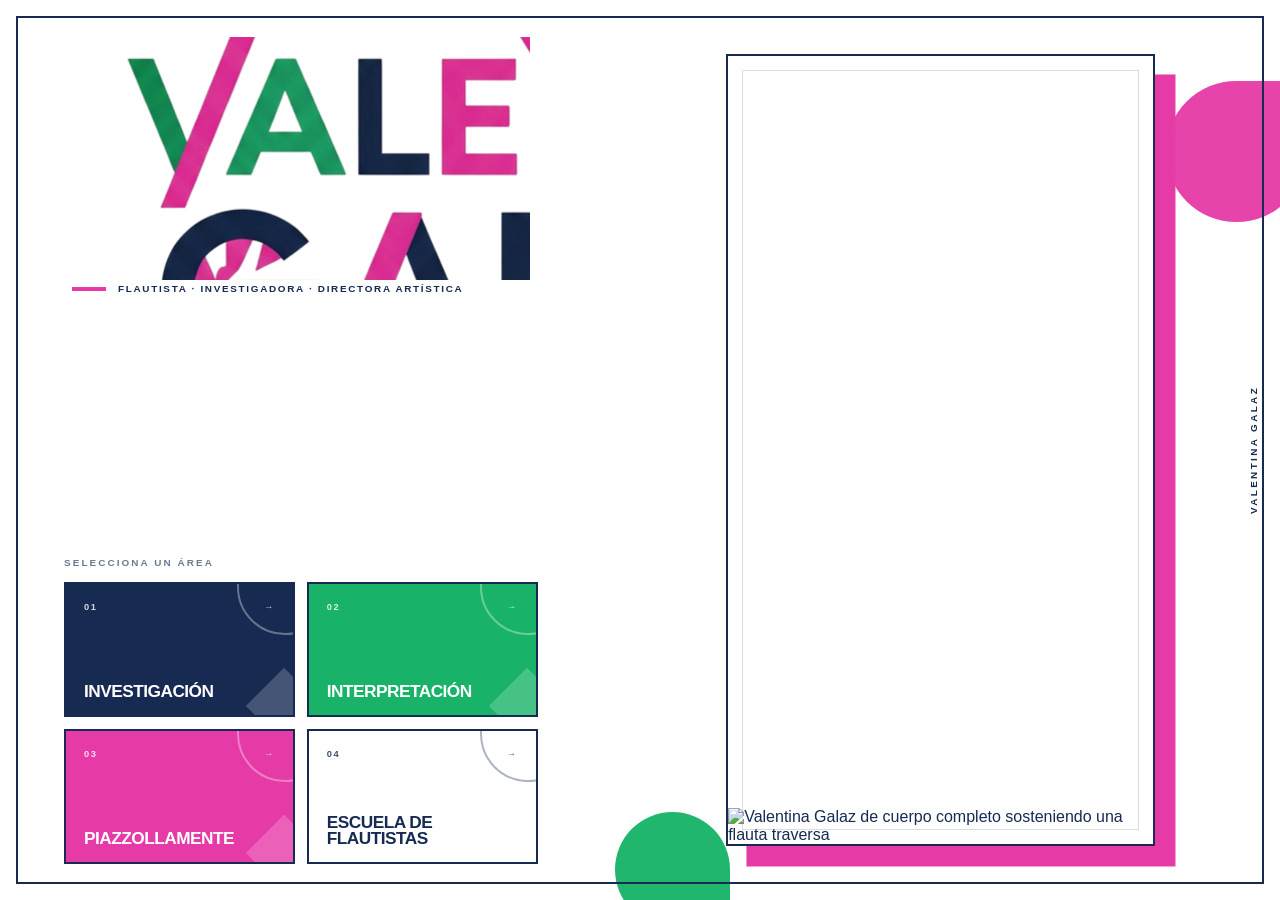
==== index.html @ 2e4d0d46 "Aumentar tamaño visual del logotipo principal" ====
<!doctype html>
<html lang="es">
<head>
  <meta charset="utf-8">
  <meta name="viewport" content="width=device-width,initial-scale=1,viewport-fit=cover">
  <title>Valentina Galaz</title>
  <meta name="description" content="Valentina Galaz — investigación, interpretación, Piazzollamente y Escuela de Flautistas.">
  <link rel="canonical" href="https://valentinagalaz.cl/">
  <style>
    :root{
      --white:#ffffff;
      --blue:#162a52;
      --green:#18b368;
      --fuchsia:#e63aa7;
      --ease:cubic-bezier(.2,.75,.25,1);
    }
    *{box-sizing:border-box}
    html,body{width:100%;height:100%;margin:0;overflow:hidden;background:var(--white);font-family:Arial,Helvetica,sans-serif;color:var(--blue)}
    body{min-height:100dvh}
    a{color:inherit}
    .home{position:fixed;inset:0;min-height:100dvh;display:grid;grid-template-columns:minmax(430px,47vw) minmax(0,1fr);overflow:hidden;background:var(--white)}
    .frame{position:absolute;inset:16px;border:2px solid var(--blue);pointer-events:none;z-index:20}

    .identity{position:relative;z-index:4;display:flex;flex-direction:column;min-width:0;min-height:0;padding:clamp(38px,5vh,68px) clamp(42px,5vw,78px) clamp(30px,4vh,54px);background:var(--white)}
    .logo-safe{position:relative;width:min(100%,760px);height:clamp(185px,27vh,275px);margin:-8px 0 0 -8px;overflow:hidden;opacity:0;transform:translateY(-12px);animation:in .8s var(--ease) .05s forwards}
    .logo-safe img{position:absolute;left:0;top:50%;display:block;width:100%;height:auto;max-width:none;max-height:none;transform:translateY(-50%) scale(2.15);transform-origin:left center}
    .role{margin:2px 8px 0;font-size:clamp(.62rem,.72vw,.8rem);line-height:1.5;letter-spacing:.17em;text-transform:uppercase;font-weight:700;opacity:0;animation:in .7s var(--ease) .24s forwards}
    .role:before{content:"";display:inline-block;width:34px;height:4px;background:var(--fuchsia);margin-right:12px;vertical-align:middle}
    .nav-title{margin-top:auto;margin-bottom:14px;font-size:.62rem;letter-spacing:.21em;text-transform:uppercase;font-weight:800;opacity:.62}

    .cards{display:grid;grid-template-columns:repeat(2,minmax(0,1fr));gap:12px;width:min(100%,560px)}
    .card{position:relative;min-height:clamp(105px,15vh,148px);padding:18px;overflow:hidden;text-decoration:none;color:white;background:var(--blue);border:2px solid var(--blue);opacity:0;transform:translateY(18px);animation:cardIn .65s var(--ease) forwards;transition:transform .35s var(--ease),box-shadow .35s var(--ease),filter .35s var(--ease)}
    .card:nth-child(1){animation-delay:.36s}.card:nth-child(2){animation-delay:.46s}.card:nth-child(3){animation-delay:.56s}.card:nth-child(4){animation-delay:.66s}
    .card.green{background:var(--green)}
    .card.fuchsia{background:var(--fuchsia)}
    .card.white{background:var(--white);color:var(--blue)}
    .card:before{content:"";position:absolute;width:92px;aspect-ratio:1;border:2px solid currentColor;border-radius:50%;right:-40px;top:-45px;opacity:.35;transition:transform .45s var(--ease)}
    .card:after{content:"";position:absolute;width:54px;height:54px;right:-18px;bottom:-18px;background:rgba(255,255,255,.2);transform:rotate(45deg);transition:transform .45s var(--ease)}
    .card:hover,.card:focus-visible{transform:translateY(-5px);filter:saturate(1.08);box-shadow:10px 10px 0 rgba(22,42,82,.18);outline:none;z-index:3}
    .card:hover:before,.card:focus-visible:before{transform:translate(-22px,20px) scale(1.1)}
    .card:hover:after,.card:focus-visible:after{transform:translate(-18px,-12px) rotate(0)}
    .card-top{position:relative;z-index:2;display:flex;justify-content:space-between;font-size:.58rem;letter-spacing:.16em;text-transform:uppercase;font-weight:800;opacity:.82}
    .card h2{position:absolute;z-index:2;left:18px;right:18px;bottom:16px;margin:0;font-size:clamp(.95rem,1.35vw,1.34rem);line-height:.94;letter-spacing:-.03em;text-transform:uppercase}

    .portrait-panel{position:relative;min-width:0;height:100%;overflow:hidden;display:flex;align-items:center;justify-content:center;padding:clamp(48px,6vh,82px) clamp(42px,5vw,82px);background:var(--white)}
    .portrait-frame{position:relative;z-index:2;width:min(78%,700px);height:min(calc(100dvh - clamp(96px,12vh,164px)),850px);min-height:430px;display:flex;align-items:flex-end;justify-content:center;overflow:hidden;background:var(--white);border:2px solid var(--blue);box-shadow:clamp(12px,1.6vw,22px) clamp(12px,1.6vw,22px) 0 var(--fuchsia);opacity:0;transform:translateY(24px);animation:frameIn .95s var(--ease) .12s forwards}
    .portrait-frame:after{content:"";position:absolute;inset:14px;border:1px solid rgba(22,42,82,.16);z-index:3;pointer-events:none}
    .portrait-frame picture{display:flex;align-items:flex-end;justify-content:center;width:100%;height:100%}
    .portrait{display:block;width:auto;height:auto;max-width:100%;max-height:100%;object-fit:contain;object-position:center bottom;animation:photoSettle 1.2s var(--ease) .14s both}
    .shape{position:absolute;z-index:3;pointer-events:none}
    .shape.fuchsia{width:clamp(90px,11vw,166px);aspect-ratio:1;background:var(--fuchsia);right:-4%;top:9%;border-radius:50% 0 50% 50%;opacity:.95}
    .shape.green{width:clamp(78px,9vw,134px);aspect-ratio:1;background:var(--green);left:2%;bottom:-3%;border-radius:50% 50% 0 50%;opacity:.96}
    .vertical{position:absolute;z-index:4;right:21px;top:50%;transform:translateY(-50%) rotate(180deg);writing-mode:vertical-rl;color:var(--blue);font-size:.62rem;letter-spacing:.24em;text-transform:uppercase;font-weight:800}

    @keyframes in{to{opacity:1;transform:none}}
    @keyframes cardIn{to{opacity:1;transform:none}}
    @keyframes frameIn{to{opacity:1;transform:none}}
    @keyframes photoSettle{from{transform:scale(.985)}to{transform:scale(1)}}

    @media(max-width:940px){
      .home{grid-template-columns:minmax(380px,49vw) minmax(0,1fr)}
      .identity{padding-left:32px;padding-right:32px}
      .logo-safe{height:clamp(170px,24vh,235px)}
      .logo-safe img{transform:translateY(-50%) scale(2)}
      .portrait-panel{padding-left:30px;padding-right:42px}
      .portrait-frame{width:88%}
    }

    @media(max-width:680px){
      html,body{overflow:auto;background:var(--white)}
      .home{position:relative;min-height:100svh;grid-template-columns:1fr;grid-template-rows:auto minmax(320px,44svh) auto;overflow:hidden;background:var(--white)}
      .frame{inset:8px}
      .identity{display:contents}
      .logo-safe{grid-row:1;align-self:center;width:calc(100% - 34px);max-width:560px;height:clamp(150px,24svh,215px);margin:6px auto 0;z-index:6}
      .logo-safe img{left:50%;transform:translate(-50%,-50%) scale(1.9);transform-origin:center}
      .role,.nav-title{display:none}
      .portrait-panel{grid-row:2;padding:12px 24px 14px;background:var(--white)}
      .portrait-frame{width:min(76vw,405px);height:100%;min-height:0;box-shadow:8px 8px 0 var(--fuchsia);background:var(--white)}
      .portrait-frame:after{inset:8px}
      .portrait{max-width:100%;max-height:100%;object-fit:contain;object-position:center bottom}
      .shape.fuchsia{width:68px;top:2%;right:-10px}
      .shape.green{width:60px;left:-10px;bottom:-7px}
      .vertical{display:none}
      .cards{grid-row:3;z-index:7;justify-self:center;width:min(calc(100% - 28px),520px);grid-template-columns:repeat(2,1fr);gap:8px;padding:8px 0 20px;background:var(--white)}
      .card{min-height:110px;padding:13px}
      .card h2{left:13px;right:13px;bottom:12px;font-size:clamp(.78rem,3.7vw,1rem)}
      .card-top{font-size:.5rem}
    }

    @media(max-height:650px) and (min-width:681px){
      .identity{padding-top:24px;padding-bottom:22px}
      .logo-safe{height:145px;width:min(100%,650px)}
      .logo-safe img{transform:translateY(-50%) scale(1.85)}
      .cards{gap:8px}
      .card{min-height:88px}
      .portrait-panel{padding-top:34px;padding-bottom:34px}
      .portrait-frame{height:calc(100dvh - 68px);min-height:0}
    }

    @media(prefers-reduced-motion:reduce){*,*:before,*:after{animation:none!important;transition:none!important}.logo-safe,.role,.card,.portrait-frame{opacity:1;transform:none}}
  </style>
</head>
<body>
  <main class="home">
    <div class="frame" aria-hidden="true"></div>

    <section class="identity" aria-label="Identidad y áreas de trabajo">
      <div class="logo-safe">
        <img src="assets/Fondo%20marfil.png" alt="Valentina Galaz" loading="eager" decoding="async">
      </div>

      <p class="role">Flautista · Investigadora · Directora artística</p>
      <div class="nav-title">Selecciona un área</div>

      <nav class="cards" aria-label="Áreas de trabajo">
        <a class="card" href="investigacion/">
          <span class="card-top"><span>01</span><span>→</span></span>
          <h2>Investigación</h2>
        </a>
        <a class="card green" href="interpretacion/">
          <span class="card-top"><span>02</span><span>→</span></span>
          <h2>Interpretación</h2>
        </a>
        <a class="card fuchsia" href="piazzollamente/">
          <span class="card-top"><span>03</span><span>→</span></span>
          <h2>Piazzollamente</h2>
        </a>
        <a class="card white" href="escuela-de-flautistas/">
          <span class="card-top"><span>04</span><span>→</span></span>
          <h2>Escuela de<br>Flautistas</h2>
        </a>
      </nav>
    </section>

    <section class="portrait-panel" aria-label="Retrato de Valentina Galaz">
      <div class="portrait-frame">
        <picture>
          <source srcset="assets/valentina-home.webp" type="image/webp">
          <img class="portrait" src="assets/ChatGPT%20Image%2030%20may%202026%2C%2013_55_32%20%281%29.png" alt="Valentina Galaz de cuerpo completo sosteniendo una flauta traversa" loading="eager" decoding="async" fetchpriority="high">
        </picture>
      </div>
      <span class="shape fuchsia" aria-hidden="true"></span>
      <span class="shape green" aria-hidden="true"></span>
      <span class="vertical">Valentina Galaz</span>
    </section>
  </main>
</body>
</html>
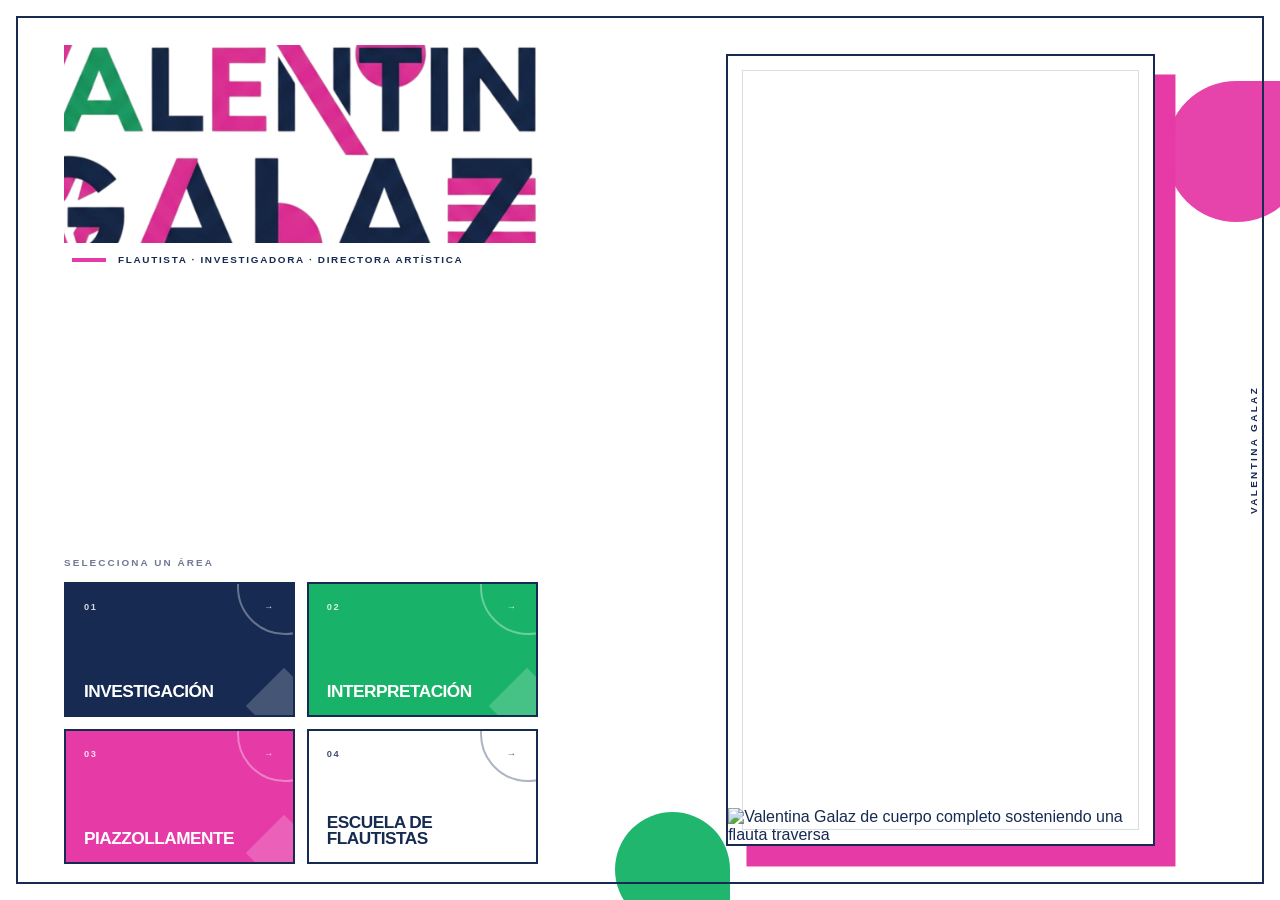
==== commit 84667858: "Corregir escala y encuadre del logotipo" ====
--- a/index.html
+++ b/index.html
@@ -22,8 +22,8 @@
     .frame{position:absolute;inset:16px;border:2px solid var(--blue);pointer-events:none;z-index:20}
 
     .identity{position:relative;z-index:4;display:flex;flex-direction:column;min-width:0;min-height:0;padding:clamp(38px,5vh,68px) clamp(42px,5vw,78px) clamp(30px,4vh,54px);background:var(--white)}
-    .logo-safe{position:relative;width:min(100%,760px);height:clamp(185px,27vh,275px);margin:-8px 0 0 -8px;overflow:hidden;opacity:0;transform:translateY(-12px);animation:in .8s var(--ease) .05s forwards}
-    .logo-safe img{position:absolute;left:0;top:50%;display:block;width:100%;height:auto;max-width:none;max-height:none;transform:translateY(-50%) scale(2.15);transform-origin:left center}
+    .logo-safe{position:relative;width:min(100%,680px);height:clamp(170px,22vh,220px);margin:0 0 8px 0;overflow:hidden;opacity:0;transform:translateY(-12px);animation:in .8s var(--ease) .05s forwards}
+    .logo-safe img{position:absolute;left:50%;top:50%;display:block;width:100%;height:auto;max-width:none;max-height:none;transform:translate(-50%,-50%) scale(1.55);transform-origin:center}
     .role{margin:2px 8px 0;font-size:clamp(.62rem,.72vw,.8rem);line-height:1.5;letter-spacing:.17em;text-transform:uppercase;font-weight:700;opacity:0;animation:in .7s var(--ease) .24s forwards}
     .role:before{content:"";display:inline-block;width:34px;height:4px;background:var(--fuchsia);margin-right:12px;vertical-align:middle}
     .nav-title{margin-top:auto;margin-bottom:14px;font-size:.62rem;letter-spacing:.21em;text-transform:uppercase;font-weight:800;opacity:.62}
@@ -60,8 +60,8 @@
     @media(max-width:940px){
       .home{grid-template-columns:minmax(380px,49vw) minmax(0,1fr)}
       .identity{padding-left:32px;padding-right:32px}
-      .logo-safe{height:clamp(170px,24vh,235px)}
-      .logo-safe img{transform:translateY(-50%) scale(2)}
+      .logo-safe{height:clamp(155px,21vh,205px)}
+      .logo-safe img{transform:translate(-50%,-50%) scale(1.45)}
       .portrait-panel{padding-left:30px;padding-right:42px}
       .portrait-frame{width:88%}
     }
@@ -71,8 +71,8 @@
       .home{position:relative;min-height:100svh;grid-template-columns:1fr;grid-template-rows:auto minmax(320px,44svh) auto;overflow:hidden;background:var(--white)}
       .frame{inset:8px}
       .identity{display:contents}
-      .logo-safe{grid-row:1;align-self:center;width:calc(100% - 34px);max-width:560px;height:clamp(150px,24svh,215px);margin:6px auto 0;z-index:6}
-      .logo-safe img{left:50%;transform:translate(-50%,-50%) scale(1.9);transform-origin:center}
+      .logo-safe{grid-row:1;align-self:center;width:calc(100% - 34px);max-width:560px;height:clamp(135px,20svh,180px);margin:10px auto 0;z-index:6}
+      .logo-safe img{transform:translate(-50%,-50%) scale(1.35)}
       .role,.nav-title{display:none}
       .portrait-panel{grid-row:2;padding:12px 24px 14px;background:var(--white)}
       .portrait-frame{width:min(76vw,405px);height:100%;min-height:0;box-shadow:8px 8px 0 var(--fuchsia);background:var(--white)}
@@ -89,8 +89,8 @@
 
     @media(max-height:650px) and (min-width:681px){
       .identity{padding-top:24px;padding-bottom:22px}
-      .logo-safe{height:145px;width:min(100%,650px)}
-      .logo-safe img{transform:translateY(-50%) scale(1.85)}
+      .logo-safe{height:130px;width:min(100%,620px)}
+      .logo-safe img{transform:translate(-50%,-50%) scale(1.3)}
       .cards{gap:8px}
       .card{min-height:88px}
       .portrait-panel{padding-top:34px;padding-bottom:34px}
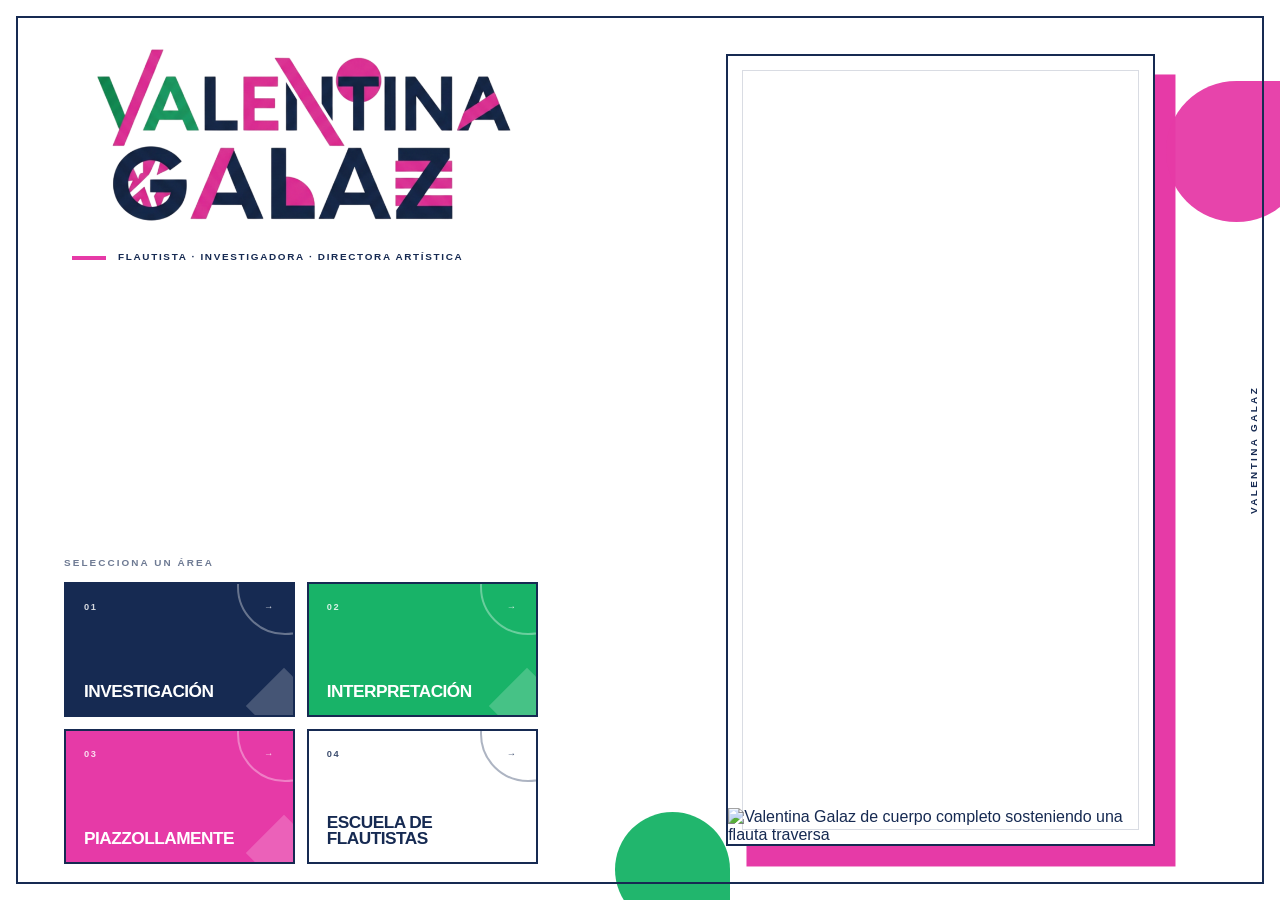
==== commit 6a3d8455: "Usar logotipo ajustado sin escalado ni recorte" ====
--- a/index.html
+++ b/index.html
@@ -22,8 +22,8 @@
     .frame{position:absolute;inset:16px;border:2px solid var(--blue);pointer-events:none;z-index:20}
 
     .identity{position:relative;z-index:4;display:flex;flex-direction:column;min-width:0;min-height:0;padding:clamp(38px,5vh,68px) clamp(42px,5vw,78px) clamp(30px,4vh,54px);background:var(--white)}
-    .logo-safe{position:relative;width:min(100%,680px);height:clamp(170px,22vh,220px);margin:0 0 8px 0;overflow:hidden;opacity:0;transform:translateY(-12px);animation:in .8s var(--ease) .05s forwards}
-    .logo-safe img{position:absolute;left:50%;top:50%;display:block;width:100%;height:auto;max-width:none;max-height:none;transform:translate(-50%,-50%) scale(1.55);transform-origin:center}
+    .logo-safe{display:flex;align-items:center;justify-content:flex-start;width:min(100%,640px);margin:0 0 16px;opacity:0;transform:translateY(-12px);animation:in .8s var(--ease) .05s forwards}
+    .logo-safe img{display:block;width:100%;height:auto;max-width:100%;object-fit:contain;object-position:left center}
     .role{margin:2px 8px 0;font-size:clamp(.62rem,.72vw,.8rem);line-height:1.5;letter-spacing:.17em;text-transform:uppercase;font-weight:700;opacity:0;animation:in .7s var(--ease) .24s forwards}
     .role:before{content:"";display:inline-block;width:34px;height:4px;background:var(--fuchsia);margin-right:12px;vertical-align:middle}
     .nav-title{margin-top:auto;margin-bottom:14px;font-size:.62rem;letter-spacing:.21em;text-transform:uppercase;font-weight:800;opacity:.62}
@@ -60,8 +60,7 @@
     @media(max-width:940px){
       .home{grid-template-columns:minmax(380px,49vw) minmax(0,1fr)}
       .identity{padding-left:32px;padding-right:32px}
-      .logo-safe{height:clamp(155px,21vh,205px)}
-      .logo-safe img{transform:translate(-50%,-50%) scale(1.45)}
+      .logo-safe{width:min(100%,560px)}
       .portrait-panel{padding-left:30px;padding-right:42px}
       .portrait-frame{width:88%}
     }
@@ -71,8 +70,8 @@
       .home{position:relative;min-height:100svh;grid-template-columns:1fr;grid-template-rows:auto minmax(320px,44svh) auto;overflow:hidden;background:var(--white)}
       .frame{inset:8px}
       .identity{display:contents}
-      .logo-safe{grid-row:1;align-self:center;width:calc(100% - 34px);max-width:560px;height:clamp(135px,20svh,180px);margin:10px auto 0;z-index:6}
-      .logo-safe img{transform:translate(-50%,-50%) scale(1.35)}
+      .logo-safe{grid-row:1;align-self:center;justify-self:center;width:min(calc(100% - 40px),470px);margin:16px auto 8px;z-index:6}
+      .logo-safe img{object-position:center}
       .role,.nav-title{display:none}
       .portrait-panel{grid-row:2;padding:12px 24px 14px;background:var(--white)}
       .portrait-frame{width:min(76vw,405px);height:100%;min-height:0;box-shadow:8px 8px 0 var(--fuchsia);background:var(--white)}
@@ -89,8 +88,7 @@
 
     @media(max-height:650px) and (min-width:681px){
       .identity{padding-top:24px;padding-bottom:22px}
-      .logo-safe{height:130px;width:min(100%,620px)}
-      .logo-safe img{transform:translate(-50%,-50%) scale(1.3)}
+      .logo-safe{width:min(100%,520px);margin-bottom:8px}
       .cards{gap:8px}
       .card{min-height:88px}
       .portrait-panel{padding-top:34px;padding-bottom:34px}
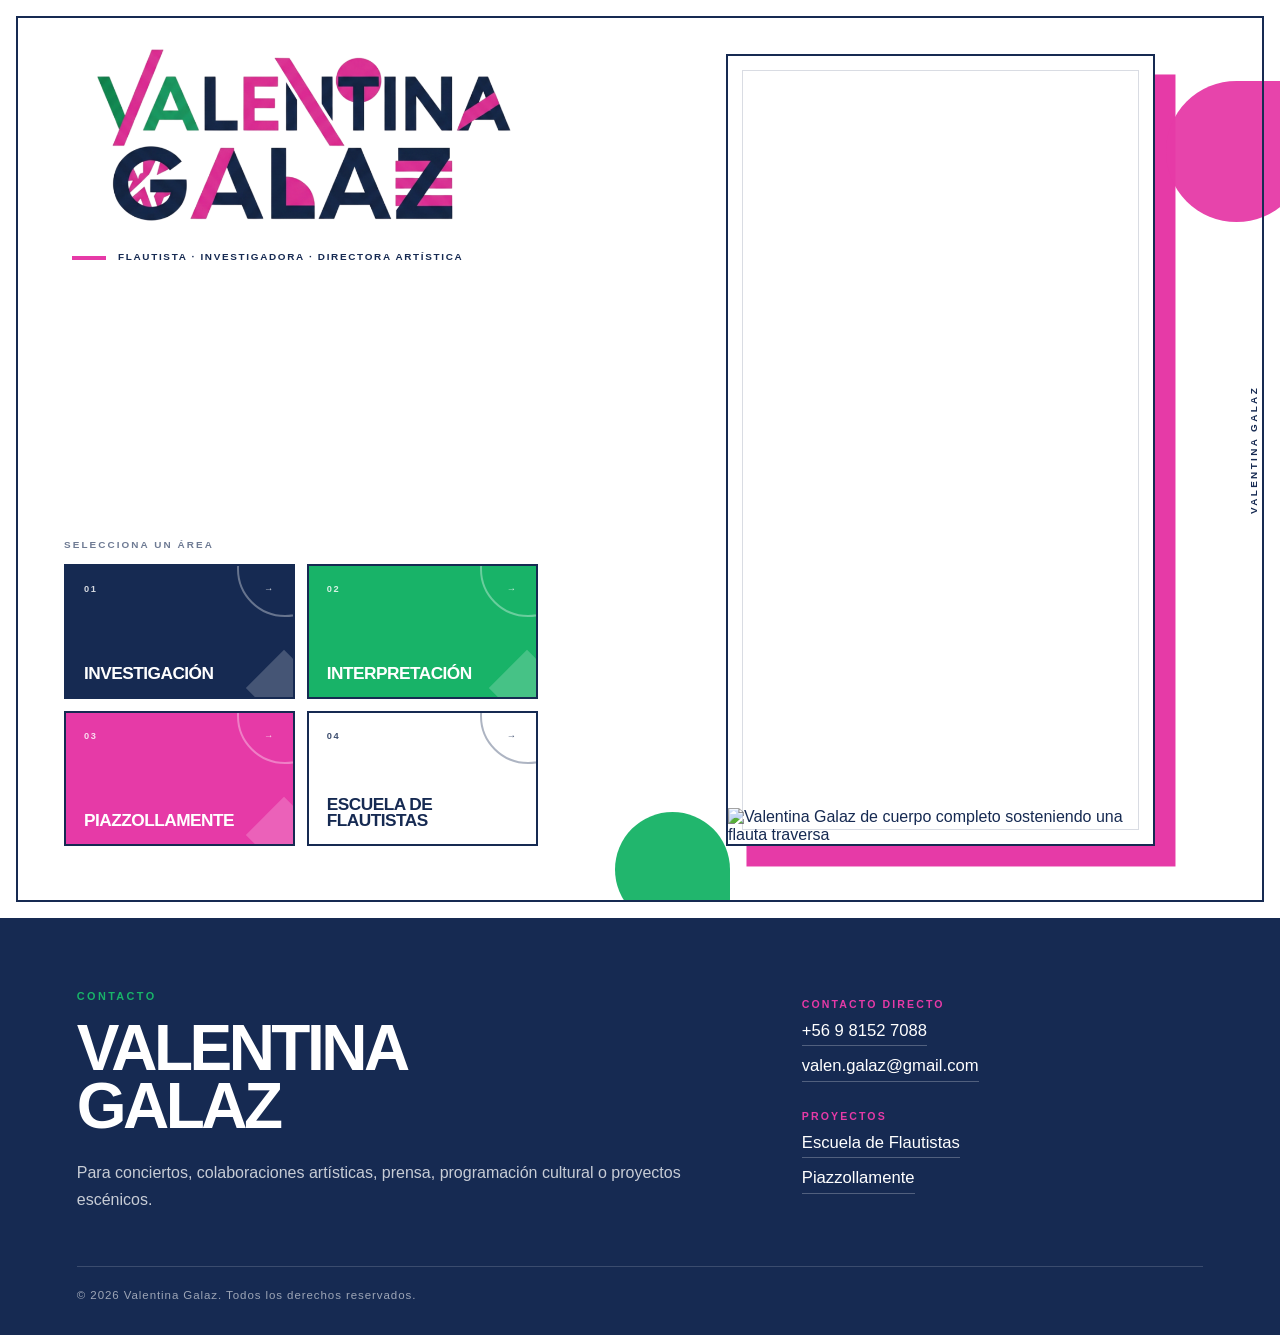
==== commit e744a178: "Habilitar scroll y agregar contacto al home" ====
--- a/index.html
+++ b/index.html
@@ -15,13 +15,14 @@
       --ease:cubic-bezier(.2,.75,.25,1);
     }
     *{box-sizing:border-box}
-    html,body{width:100%;height:100%;margin:0;overflow:hidden;background:var(--white);font-family:Arial,Helvetica,sans-serif;color:var(--blue)}
-    body{min-height:100dvh}
+    html{scroll-behavior:smooth;overflow-x:hidden;background:var(--white)}
+    body{margin:0;min-height:100%;overflow-x:hidden;background:var(--white);font-family:Arial,Helvetica,sans-serif;color:var(--blue)}
     a{color:inherit}
-    .home{position:fixed;inset:0;min-height:100dvh;display:grid;grid-template-columns:minmax(430px,47vw) minmax(0,1fr);overflow:hidden;background:var(--white)}
+
+    .home{position:relative;min-height:100svh;display:grid;grid-template-columns:minmax(430px,47vw) minmax(0,1fr);overflow:hidden;background:var(--white);padding-bottom:18px}
     .frame{position:absolute;inset:16px;border:2px solid var(--blue);pointer-events:none;z-index:20}
 
-    .identity{position:relative;z-index:4;display:flex;flex-direction:column;min-width:0;min-height:0;padding:clamp(38px,5vh,68px) clamp(42px,5vw,78px) clamp(30px,4vh,54px);background:var(--white)}
+    .identity{position:relative;z-index:4;display:flex;flex-direction:column;min-width:0;min-height:100svh;padding:clamp(38px,5vh,68px) clamp(42px,5vw,78px) clamp(46px,6vh,74px);background:var(--white)}
     .logo-safe{display:flex;align-items:center;justify-content:flex-start;width:min(100%,640px);margin:0 0 16px;opacity:0;transform:translateY(-12px);animation:in .8s var(--ease) .05s forwards}
     .logo-safe img{display:block;width:100%;height:auto;max-width:100%;object-fit:contain;object-position:left center}
     .role{margin:2px 8px 0;font-size:clamp(.62rem,.72vw,.8rem);line-height:1.5;letter-spacing:.17em;text-transform:uppercase;font-weight:700;opacity:0;animation:in .7s var(--ease) .24s forwards}
@@ -29,7 +30,7 @@
     .nav-title{margin-top:auto;margin-bottom:14px;font-size:.62rem;letter-spacing:.21em;text-transform:uppercase;font-weight:800;opacity:.62}
 
     .cards{display:grid;grid-template-columns:repeat(2,minmax(0,1fr));gap:12px;width:min(100%,560px)}
-    .card{position:relative;min-height:clamp(105px,15vh,148px);padding:18px;overflow:hidden;text-decoration:none;color:white;background:var(--blue);border:2px solid var(--blue);opacity:0;transform:translateY(18px);animation:cardIn .65s var(--ease) forwards;transition:transform .35s var(--ease),box-shadow .35s var(--ease),filter .35s var(--ease)}
+    .card{position:relative;min-height:clamp(112px,15vh,148px);padding:18px;overflow:hidden;text-decoration:none;color:white;background:var(--blue);border:2px solid var(--blue);opacity:0;transform:translateY(18px);animation:cardIn .65s var(--ease) forwards;transition:transform .35s var(--ease),box-shadow .35s var(--ease),filter .35s var(--ease)}
     .card:nth-child(1){animation-delay:.36s}.card:nth-child(2){animation-delay:.46s}.card:nth-child(3){animation-delay:.56s}.card:nth-child(4){animation-delay:.66s}
     .card.green{background:var(--green)}
     .card.fuchsia{background:var(--fuchsia)}
@@ -42,8 +43,8 @@
     .card-top{position:relative;z-index:2;display:flex;justify-content:space-between;font-size:.58rem;letter-spacing:.16em;text-transform:uppercase;font-weight:800;opacity:.82}
     .card h2{position:absolute;z-index:2;left:18px;right:18px;bottom:16px;margin:0;font-size:clamp(.95rem,1.35vw,1.34rem);line-height:.94;letter-spacing:-.03em;text-transform:uppercase}
 
-    .portrait-panel{position:relative;min-width:0;height:100%;overflow:hidden;display:flex;align-items:center;justify-content:center;padding:clamp(48px,6vh,82px) clamp(42px,5vw,82px);background:var(--white)}
-    .portrait-frame{position:relative;z-index:2;width:min(78%,700px);height:min(calc(100dvh - clamp(96px,12vh,164px)),850px);min-height:430px;display:flex;align-items:flex-end;justify-content:center;overflow:hidden;background:var(--white);border:2px solid var(--blue);box-shadow:clamp(12px,1.6vw,22px) clamp(12px,1.6vw,22px) 0 var(--fuchsia);opacity:0;transform:translateY(24px);animation:frameIn .95s var(--ease) .12s forwards}
+    .portrait-panel{position:relative;min-width:0;min-height:100svh;overflow:hidden;display:flex;align-items:center;justify-content:center;padding:clamp(48px,6vh,82px) clamp(42px,5vw,82px);background:var(--white)}
+    .portrait-frame{position:relative;z-index:2;width:min(78%,700px);height:min(calc(100svh - clamp(96px,12vh,164px)),850px);min-height:430px;display:flex;align-items:flex-end;justify-content:center;overflow:hidden;background:var(--white);border:2px solid var(--blue);box-shadow:clamp(12px,1.6vw,22px) clamp(12px,1.6vw,22px) 0 var(--fuchsia);opacity:0;transform:translateY(24px);animation:frameIn .95s var(--ease) .12s forwards}
     .portrait-frame:after{content:"";position:absolute;inset:14px;border:1px solid rgba(22,42,82,.16);z-index:3;pointer-events:none}
     .portrait-frame picture{display:flex;align-items:flex-end;justify-content:center;width:100%;height:100%}
     .portrait{display:block;width:auto;height:auto;max-width:100%;max-height:100%;object-fit:contain;object-position:center bottom;animation:photoSettle 1.2s var(--ease) .14s both}
@@ -51,6 +52,18 @@
     .shape.fuchsia{width:clamp(90px,11vw,166px);aspect-ratio:1;background:var(--fuchsia);right:-4%;top:9%;border-radius:50% 0 50% 50%;opacity:.95}
     .shape.green{width:clamp(78px,9vw,134px);aspect-ratio:1;background:var(--green);left:2%;bottom:-3%;border-radius:50% 50% 0 50%;opacity:.96}
     .vertical{position:absolute;z-index:4;right:21px;top:50%;transform:translateY(-50%) rotate(180deg);writing-mode:vertical-rl;color:var(--blue);font-size:.62rem;letter-spacing:.24em;text-transform:uppercase;font-weight:800}
+
+    .contact{background:var(--blue);color:var(--white);padding:72px clamp(28px,6vw,96px) 34px}
+    .contact-inner{width:min(1180px,100%);margin:0 auto;display:grid;grid-template-columns:minmax(0,1.25fr) minmax(280px,.75fr);gap:56px;align-items:start}
+    .contact-kicker{margin:0 0 18px;color:var(--green);font-size:.68rem;letter-spacing:.22em;text-transform:uppercase;font-weight:800}
+    .contact h2{margin:0;font-size:clamp(2.4rem,5vw,5.2rem);line-height:.9;letter-spacing:-.055em;text-transform:uppercase}
+    .contact-copy{max-width:620px;margin:24px 0 0;color:rgba(255,255,255,.76);font-size:1rem;line-height:1.7}
+    .contact-side{display:grid;gap:28px;padding-top:8px}
+    .contact-label{margin:0 0 10px;color:var(--fuchsia);font-size:.66rem;letter-spacing:.2em;text-transform:uppercase;font-weight:800}
+    .contact-links{display:grid;gap:9px}
+    .contact-links a{width:max-content;max-width:100%;text-decoration:none;font-size:clamp(.98rem,1.3vw,1.2rem);line-height:1.35;border-bottom:1px solid rgba(255,255,255,.25);padding-bottom:3px;transition:border-color .25s ease,color .25s ease}
+    .contact-links a:hover,.contact-links a:focus-visible{color:var(--green);border-color:var(--green);outline:none}
+    .contact-bottom{width:min(1180px,100%);margin:52px auto 0;padding-top:22px;border-top:1px solid rgba(255,255,255,.16);font-size:.72rem;letter-spacing:.08em;color:rgba(255,255,255,.58)}
 
     @keyframes in{to{opacity:1;transform:none}}
     @keyframes cardIn{to{opacity:1;transform:none}}
@@ -66,33 +79,37 @@
     }
 
     @media(max-width:680px){
-      html,body{overflow:auto;background:var(--white)}
-      .home{position:relative;min-height:100svh;grid-template-columns:1fr;grid-template-rows:auto minmax(320px,44svh) auto;overflow:hidden;background:var(--white)}
+      .home{grid-template-columns:1fr;grid-template-rows:auto minmax(330px,46svh) auto;padding-bottom:0}
       .frame{inset:8px}
       .identity{display:contents}
       .logo-safe{grid-row:1;align-self:center;justify-self:center;width:min(calc(100% - 40px),470px);margin:16px auto 8px;z-index:6}
       .logo-safe img{object-position:center}
       .role,.nav-title{display:none}
-      .portrait-panel{grid-row:2;padding:12px 24px 14px;background:var(--white)}
+      .portrait-panel{grid-row:2;min-height:0;padding:12px 24px 14px;background:var(--white)}
       .portrait-frame{width:min(76vw,405px);height:100%;min-height:0;box-shadow:8px 8px 0 var(--fuchsia);background:var(--white)}
       .portrait-frame:after{inset:8px}
       .portrait{max-width:100%;max-height:100%;object-fit:contain;object-position:center bottom}
       .shape.fuchsia{width:68px;top:2%;right:-10px}
       .shape.green{width:60px;left:-10px;bottom:-7px}
       .vertical{display:none}
-      .cards{grid-row:3;z-index:7;justify-self:center;width:min(calc(100% - 28px),520px);grid-template-columns:repeat(2,1fr);gap:8px;padding:8px 0 20px;background:var(--white)}
-      .card{min-height:110px;padding:13px}
-      .card h2{left:13px;right:13px;bottom:12px;font-size:clamp(.78rem,3.7vw,1rem)}
+      .cards{grid-row:3;z-index:7;justify-self:center;width:min(calc(100% - 28px),520px);grid-template-columns:1fr;gap:8px;padding:12px 0 28px;background:var(--white)}
+      .card{min-height:102px;padding:14px}
+      .card h2{left:14px;right:14px;bottom:13px;font-size:clamp(.9rem,5vw,1.12rem)}
       .card-top{font-size:.5rem}
+      .contact{padding:56px 24px 28px}
+      .contact-inner{grid-template-columns:1fr;gap:38px}
+      .contact h2{font-size:clamp(2.4rem,14vw,4.5rem)}
+      .contact-side{padding-top:0}
+      .contact-bottom{margin-top:38px}
     }
 
     @media(max-height:650px) and (min-width:681px){
-      .identity{padding-top:24px;padding-bottom:22px}
+      .identity{padding-top:24px;padding-bottom:34px}
       .logo-safe{width:min(100%,520px);margin-bottom:8px}
       .cards{gap:8px}
       .card{min-height:88px}
       .portrait-panel{padding-top:34px;padding-bottom:34px}
-      .portrait-frame{height:calc(100dvh - 68px);min-height:0}
+      .portrait-frame{height:calc(100svh - 68px);min-height:0}
     }
 
     @media(prefers-reduced-motion:reduce){*,*:before,*:after{animation:none!important;transition:none!important}.logo-safe,.role,.card,.portrait-frame{opacity:1;transform:none}}
@@ -142,5 +159,35 @@
       <span class="vertical">Valentina Galaz</span>
     </section>
   </main>
+
+  <footer class="contact" id="contacto">
+    <div class="contact-inner">
+      <div>
+        <p class="contact-kicker">Contacto</p>
+        <h2>Valentina<br>Galaz</h2>
+        <p class="contact-copy">Para conciertos, colaboraciones artísticas, prensa, programación cultural o proyectos escénicos.</p>
+      </div>
+
+      <div class="contact-side">
+        <div>
+          <p class="contact-label">Contacto directo</p>
+          <div class="contact-links">
+            <a href="tel:+56981527088">+56 9 8152 7088</a>
+            <a href="mailto:valen.galaz@gmail.com">valen.galaz@gmail.com</a>
+          </div>
+        </div>
+
+        <div>
+          <p class="contact-label">Proyectos</p>
+          <div class="contact-links">
+            <a href="https://escueladeflautistas.cl/" target="_blank" rel="noreferrer">Escuela de Flautistas</a>
+            <a href="https://piazzollamente.cl/" target="_blank" rel="noreferrer">Piazzollamente</a>
+          </div>
+        </div>
+      </div>
+    </div>
+
+    <div class="contact-bottom">© 2026 Valentina Galaz. Todos los derechos reservados.</div>
+  </footer>
 </body>
 </html>
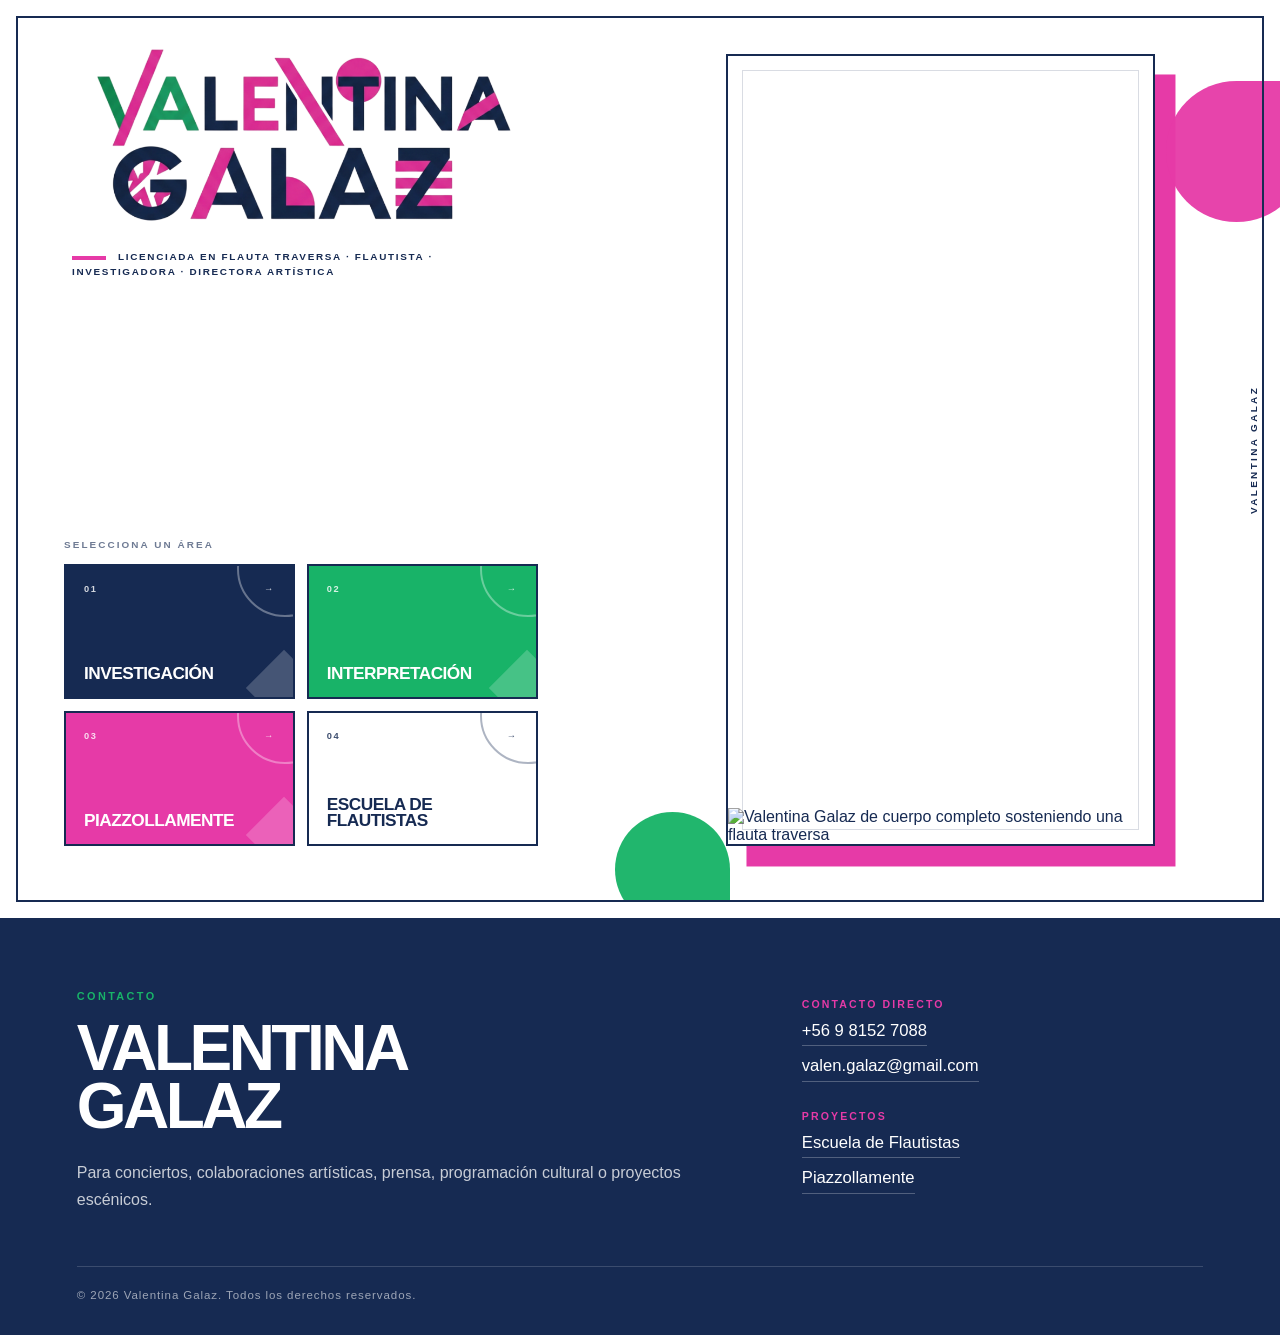
==== commit f5ce1ef6: "Actualizar subtítulo profesional" ====
--- a/index.html
+++ b/index.html
@@ -6,6 +6,10 @@
   <title>Valentina Galaz</title>
   <meta name="description" content="Valentina Galaz — investigación, interpretación, Piazzollamente y Escuela de Flautistas.">
   <link rel="canonical" href="https://valentinagalaz.cl/">
+  <link rel="icon" type="image/svg+xml" href="assets/favicon-vg.svg?v=2">
+  <link rel="shortcut icon" href="assets/favicon-vg.svg?v=2">
+  <link rel="apple-touch-icon" href="assets/Monograma%20VG.png">
+  <meta name="theme-color" content="#162A52">
   <style>
     :root{
       --white:#ffffff;
@@ -124,7 +128,7 @@
         <img src="assets/Fondo%20marfil.png" alt="Valentina Galaz" loading="eager" decoding="async">
       </div>
 
-      <p class="role">Flautista · Investigadora · Directora artística</p>
+      <p class="role">Licenciada en Flauta Traversa · Flautista · Investigadora · Directora artística</p>
       <div class="nav-title">Selecciona un área</div>
 
       <nav class="cards" aria-label="Áreas de trabajo">
